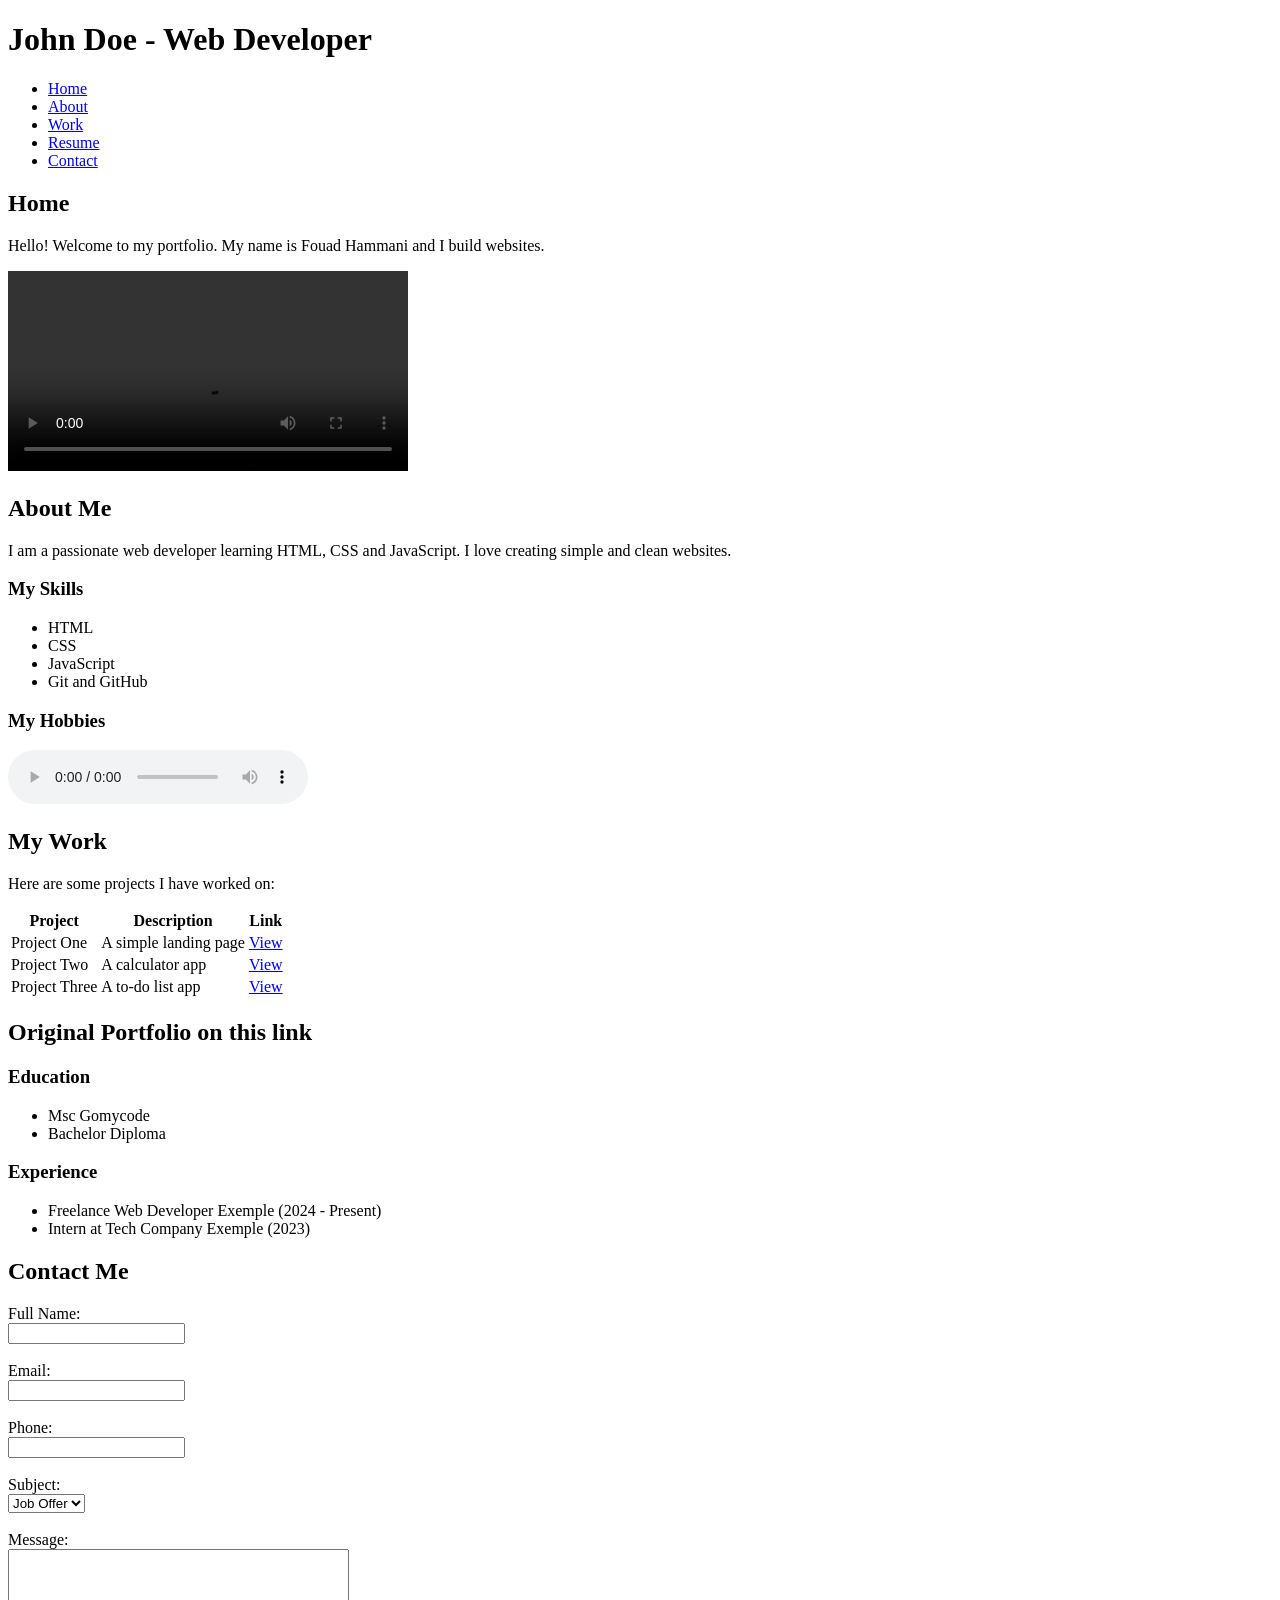
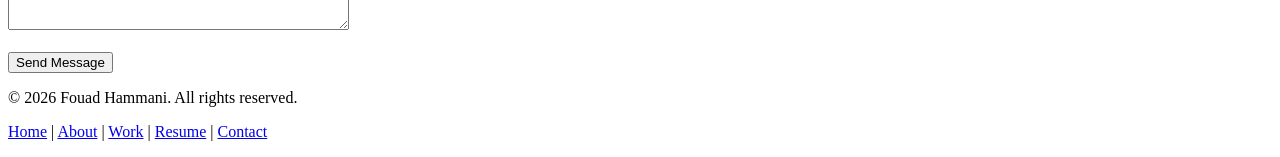
==== HTML-Project-Checkpoint-4/index.html @ 01df53b3 "HTML project 2 Checkpoint5" ====
<!DOCTYPE html>
<html lang="en">
<head>
  <meta charset="UTF-8">
  <title>My Portfolio</title>
</head>
<body>

  <header>
    <h1>John Doe - Web Developer</h1>
    <nav>
      <ul>
        <li><a href="#home">Home</a></li>
        <li><a href="#about">About</a></li>
        <li><a href="#work">Work</a></li>
        <li><a href="#resume">Resume</a></li>
        <li><a href="#contact">Contact</a></li>
      </ul>
    </nav>
  </header>

  <main>
    <section id="home">
      <h2>Home</h2>
      <p>Hello! Welcome to my portfolio. My name is Fouad Hammani and I build websites.</p>
      <video controls width="400">
        <source src="my-video.mp4" type="video/mp4">
        Your browser does not support the video tag.
      </video>
    </section>

    <section id="about">
      <h2>About Me</h2>
      <p>I am a passionate web developer learning HTML, CSS and JavaScript. I love creating simple and clean websites.</p>
      <h3>My Skills</h3>
      <ul>
        <li>HTML</li>
        <li>CSS</li>
        <li>JavaScript</li>
        <li>Git and GitHub</li>
      </ul>
      <h3>My Hobbies</h3>
      <audio controls>
        <source src="my-audio.mp3" type="audio/mpeg">
        Your browser does not support the audio tag.
      </audio>
    </section>

    <section id="work">
      <h2>My Work</h2>
      <p>Here are some projects I have worked on:</p>
      <table>
        <thead>
          <tr>
            <th>Project</th>
            <th>Description</th>
            <th>Link</th>
          </tr>
        </thead>
        <tbody>
          <tr>
            <td>Project One</td>
            <td>A simple landing page</td>
            <td><a href="#home">View</a></td>
          </tr>
          <tr>
            <td>Project Two</td>
            <td>A calculator app</td>
            <td><a href="#home">View</a></td>
          </tr>
          <tr>
            <td>Project Three</td>
            <td>A to-do list app</td>
            <td><a href="#home">View</a></td>
          </tr>
        </tbody>
      </table>
    </section>

    <section id="resume">
      <h2>Original Portfolio on this link <a><link rel="stylesheet" href="https://fouja.github.io/Portfolio/"></a></h2>
      <h3>Education</h3>
      <ul>
        <li>Msc Gomycode</li>
        <li>Bachelor Diploma</li>
      </ul>
      <h3>Experience</h3>
      <ul>
        <li>Freelance Web Developer Exemple (2024 - Present)</li>
        <li>Intern at Tech Company Exemple (2023)</li>
      </ul>
    </section>

    <section id="contact">
      <h2>Contact Me</h2>
      <form>
        <label for="fullname">Full Name:</label><br>
        <input type="text" id="fullname" name="fullname" required><br><br>

        <label for="email">Email:</label><br>
        <input type="email" id="email" name="email" required><br><br>

        <label for="phone">Phone:</label><br>
        <input type="tel" id="phone" name="phone"><br><br>

        <label for="subject">Subject:</label><br>
        <select id="subject" name="subject">
          <option value="job">Job Offer</option>
          <option value="question">Question</option>
          <option value="other">Other</option>
        </select><br><br>

        <label for="message">Message:</label><br>
        <textarea id="message" name="message" rows="5" cols="40"></textarea><br><br>

        <button type="submit">Send Message</button>
      </form>
    </section>
  </main>

  <footer>
    <p>&copy; 2026 Fouad Hammani. All rights reserved.</p>
    <p>
      <a href="#home">Home</a> |
      <a href="#about">About</a> |
      <a href="#work">Work</a> |
      <a href="#resume">Resume</a> |
      <a href="#contact">Contact</a>
    </p>
  </footer>

</body>
</html>
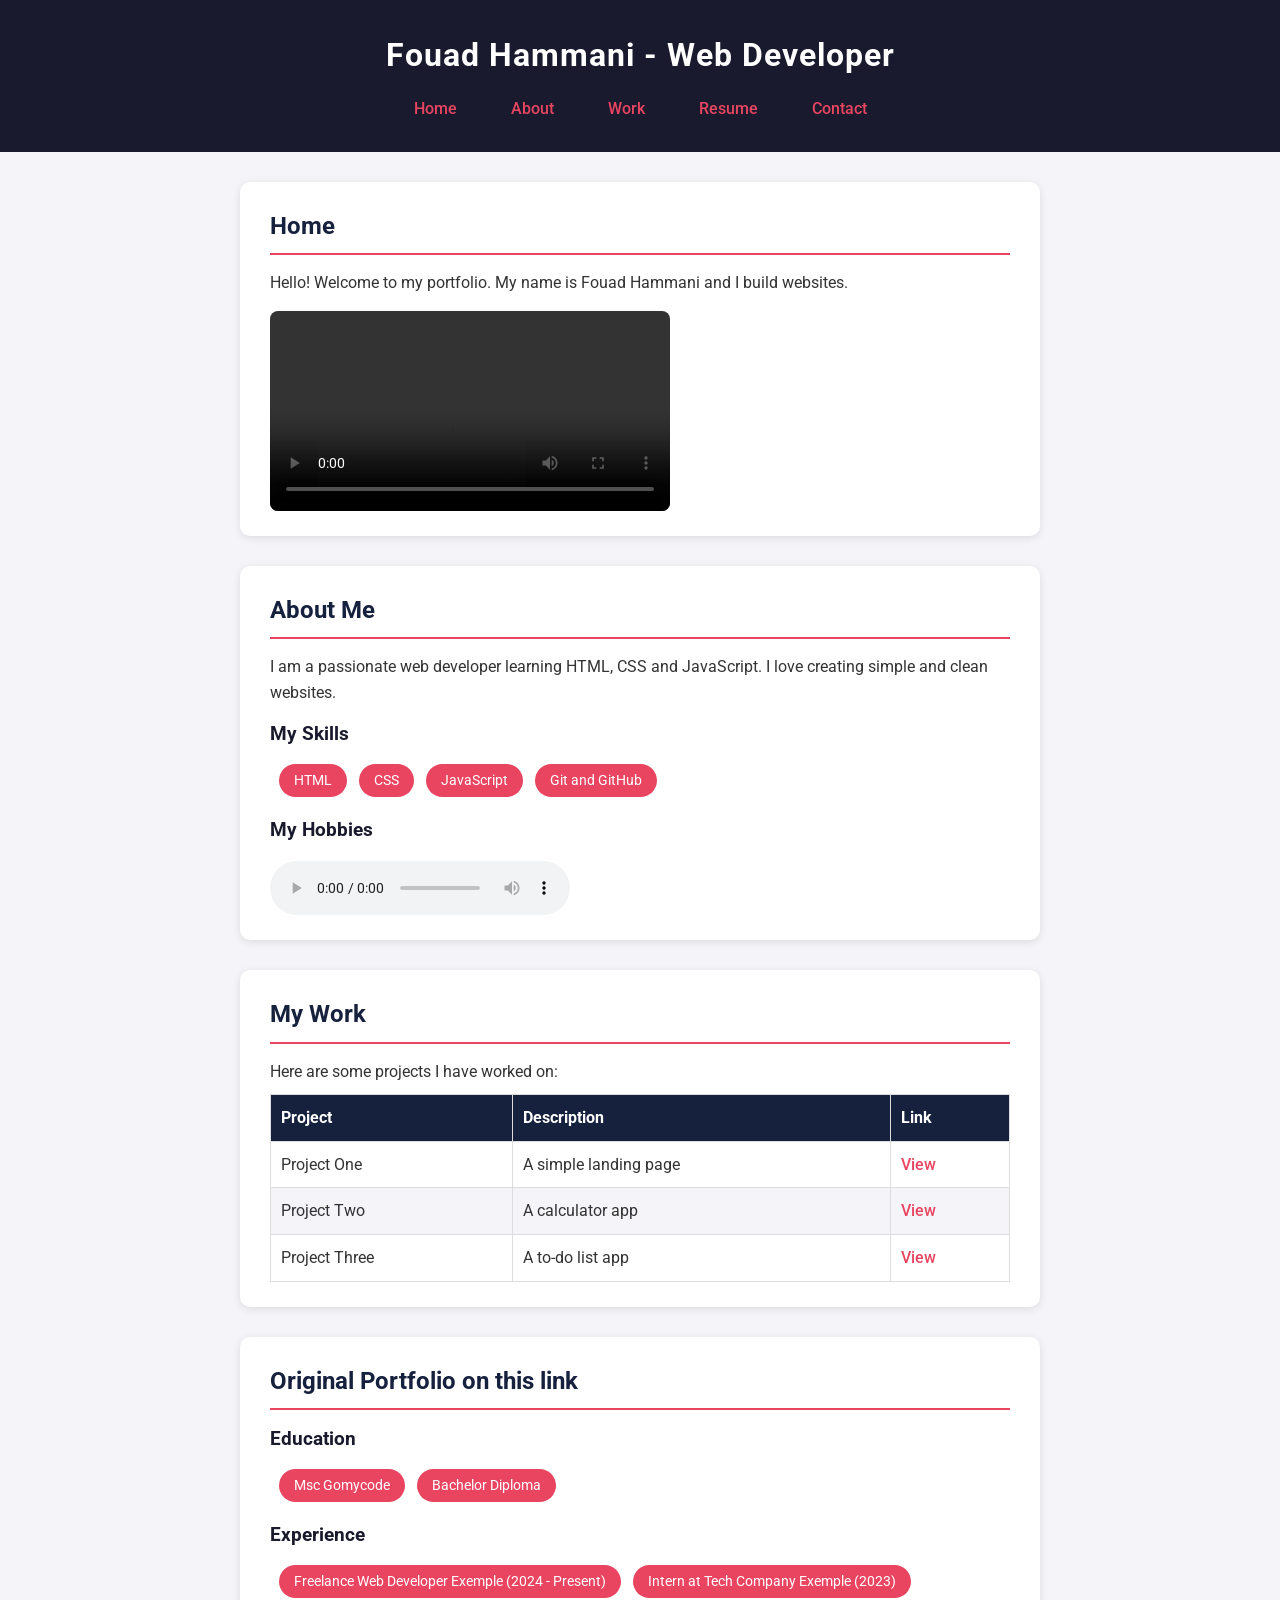
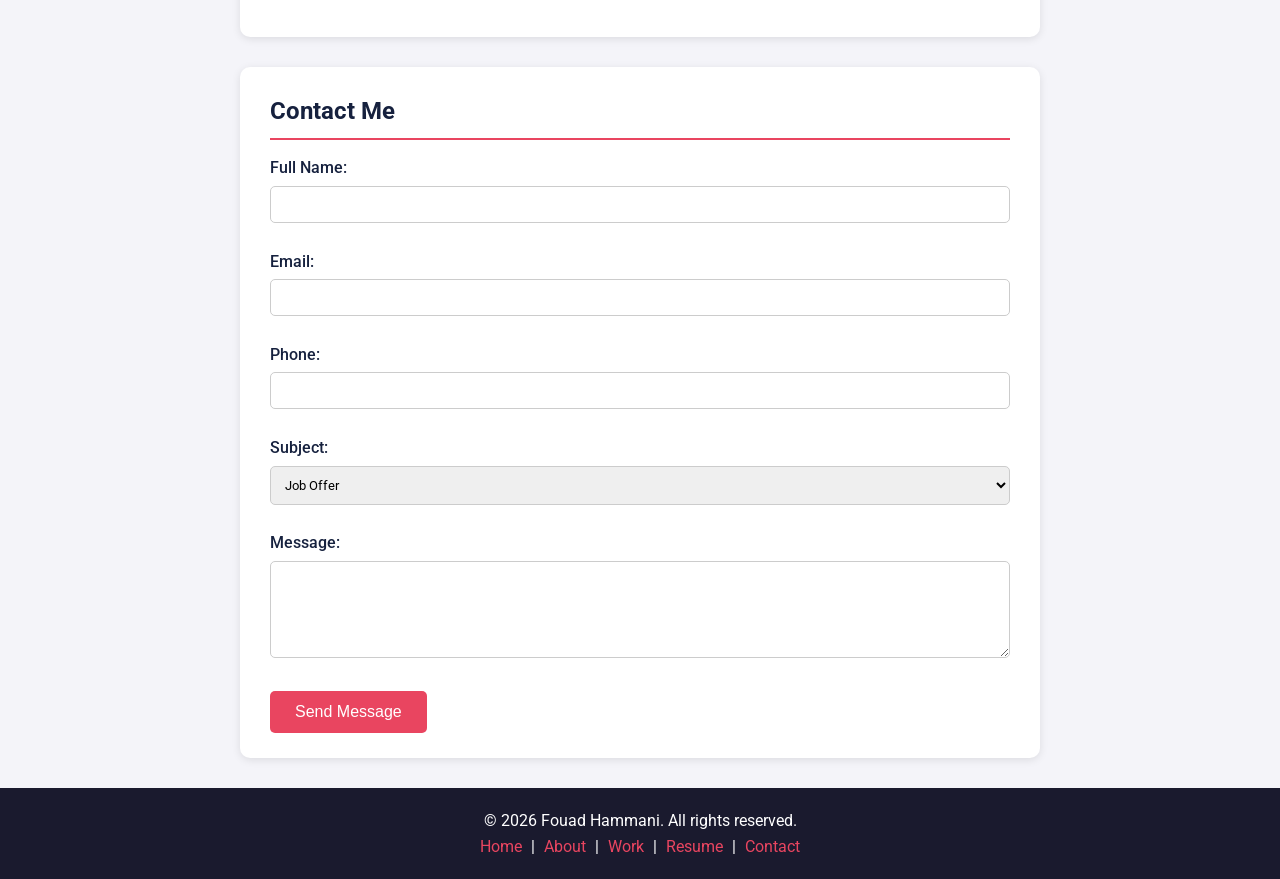
==== commit adb9320d: "Added style to portfolio project css" ====
--- a/HTML-Project-Checkpoint-4/index.html
+++ b/HTML-Project-Checkpoint-4/index.html
@@ -1,14 +1,15 @@
 <!DOCTYPE html>
 <html lang="en">
 <head>
-  <meta charset="UTF-8">
-  <title>My Portfolio</title>
-</head>
+    <meta charset="UTF-8">
+    <title>My Portfolio</title>
+    <link rel="stylesheet" href="styles.css">
+  </head>
 <body>
 
-  <header>
-    <h1>John Doe - Web Developer</h1>
-    <nav>
+  <header class="site-header">
+    <h1 class="site-title">Fouad Hammani - Web Developer</h1>
+    <nav class="navbar">
       <ul>
         <li><a href="#home">Home</a></li>
         <li><a href="#about">About</a></li>
@@ -20,36 +21,36 @@
   </header>
 
   <main>
-    <section id="home">
+    <section id="home" class="section">
       <h2>Home</h2>
       <p>Hello! Welcome to my portfolio. My name is Fouad Hammani and I build websites.</p>
-      <video controls width="400">
+      <video class="home-video" controls width="400">
         <source src="my-video.mp4" type="video/mp4">
         Your browser does not support the video tag.
       </video>
     </section>
 
-    <section id="about">
+    <section id="about" class="section">
       <h2>About Me</h2>
       <p>I am a passionate web developer learning HTML, CSS and JavaScript. I love creating simple and clean websites.</p>
       <h3>My Skills</h3>
-      <ul>
+      <ul class="skills-list">
         <li>HTML</li>
         <li>CSS</li>
         <li>JavaScript</li>
         <li>Git and GitHub</li>
       </ul>
       <h3>My Hobbies</h3>
-      <audio controls>
+      <audio class="hobby-audio" controls>
         <source src="my-audio.mp3" type="audio/mpeg">
         Your browser does not support the audio tag.
       </audio>
     </section>
 
-    <section id="work">
+    <section id="work" class="section">
       <h2>My Work</h2>
       <p>Here are some projects I have worked on:</p>
-      <table>
+      <table class="work-table">
         <thead>
           <tr>
             <th>Project</th>
@@ -77,23 +78,23 @@
       </table>
     </section>
 
-    <section id="resume">
+    <section id="resume" class="section">
       <h2>Original Portfolio on this link <a><link rel="stylesheet" href="https://fouja.github.io/Portfolio/"></a></h2>
       <h3>Education</h3>
-      <ul>
+      <ul class="edu-list">
         <li>Msc Gomycode</li>
         <li>Bachelor Diploma</li>
       </ul>
       <h3>Experience</h3>
-      <ul>
+      <ul class="exp-list">
         <li>Freelance Web Developer Exemple (2024 - Present)</li>
         <li>Intern at Tech Company Exemple (2023)</li>
       </ul>
     </section>
 
-    <section id="contact">
+    <section id="contact" class="section">
       <h2>Contact Me</h2>
-      <form>
+      <form class="contact-form">
         <label for="fullname">Full Name:</label><br>
         <input type="text" id="fullname" name="fullname" required><br><br>
 
@@ -118,7 +119,7 @@
     </section>
   </main>
 
-  <footer>
+  <footer class="site-footer">
     <p>&copy; 2026 Fouad Hammani. All rights reserved.</p>
     <p>
       <a href="#home">Home</a> |
--- a/HTML-Project-Checkpoint-4/styles.css
+++ b/HTML-Project-Checkpoint-4/styles.css
@@ -0,0 +1,187 @@
+/* Google Font - Roboto */
+@import url('https://fonts.googleapis.com/css2?family=Roboto:wght@300;400;500;700&display=swap');
+
+/* ===== General ===== */
+* {
+  margin: 0;
+  padding: 0;
+  box-sizing: border-box;
+}
+
+body {
+  font-family: 'Roboto', sans-serif;
+  background-color: #f4f4f9;
+  color: #333;
+  line-height: 1.6;
+}
+
+/* ===== Header / Navbar ===== */
+.site-header {
+  background-color: #1a1a2e;
+  color: #fff;
+  padding: 30px 20px;
+  text-align: center;
+}
+
+.site-title {
+  font-size: 2rem;
+  margin-bottom: 15px;
+  letter-spacing: 1px;
+}
+
+.navbar ul {
+  list-style: none;
+  /* display the navbar inline */
+  text-align: center;
+}
+
+.navbar li {
+  display: inline-block;
+  margin: 0 15px;
+}
+
+.navbar a {
+  color: #e94560;
+  text-decoration: none;
+  font-weight: 500;
+  padding: 5px 10px;
+  transition: color 0.3s ease;
+}
+
+.navbar a:hover {
+  color: #fff;
+}
+
+/* ===== Sections ===== */
+.section {
+  max-width: 800px;
+  margin: 30px auto;
+  background-color: #fff;
+  padding: 25px 30px;
+  border-radius: 10px;
+  box-shadow: 0 2px 8px rgba(0, 0, 0, 0.1);
+}
+
+.section h2 {
+  color: #16213e;
+  border-bottom: 2px solid #e94560;
+  padding-bottom: 8px;
+  margin-bottom: 15px;
+}
+
+.section h3 {
+  color: #1a1a2e;
+  margin: 15px 0 8px;
+}
+
+.section p {
+  margin-bottom: 10px;
+}
+
+/* ===== Lists ===== */
+.skills-list,
+.edu-list,
+.exp-list {
+  list-style: none;
+  margin: 10px 0 10px 5px;
+}
+
+.skills-list li,
+.edu-list li,
+.exp-list li {
+  background-color: #e94560;
+  color: #fff;
+  display: inline-block;
+  padding: 5px 15px;
+  margin: 4px;
+  border-radius: 20px;
+  font-size: 0.9rem;
+}
+
+/* ===== Table ===== */
+.work-table {
+  width: 100%;
+  border-collapse: collapse;
+  margin-top: 10px;
+}
+
+.work-table th,
+.work-table td {
+  border: 1px solid #ddd;
+  padding: 10px;
+  text-align: left;
+}
+
+.work-table th {
+  background-color: #16213e;
+  color: #fff;
+}
+
+.work-table tr:nth-child(even) {
+  background-color: #f4f4f9;
+}
+
+.work-table a {
+  color: #e94560;
+  text-decoration: none;
+  font-weight: 500;
+}
+
+/* ===== Media ===== */
+.home-video,
+.hobby-audio {
+  display: block;
+  margin-top: 15px;
+  border-radius: 8px;
+}
+
+/* ===== Form ===== */
+.contact-form label {
+  font-weight: 500;
+  color: #16213e;
+}
+
+.contact-form input,
+.contact-form select,
+.contact-form textarea {
+  width: 100%;
+  padding: 10px;
+  margin-top: 5px;
+  border: 1px solid #ccc;
+  border-radius: 5px;
+  font-family: 'Roboto', sans-serif;
+}
+
+.contact-form button {
+  background-color: #e94560;
+  color: #fff;
+  border: none;
+  padding: 12px 25px;
+  border-radius: 5px;
+  font-size: 1rem;
+  cursor: pointer;
+  transition: background-color 0.3s ease;
+}
+
+.contact-form button:hover {
+  background-color: #16213e;
+}
+
+/* ===== Footer ===== */
+.site-footer {
+  background-color: #1a1a2e;
+  color: #fff;
+  text-align: center;
+  padding: 20px;
+  margin-top: 30px;
+}
+
+.site-footer a {
+  color: #e94560;
+  text-decoration: none;
+  margin: 0 5px;
+}
+
+.site-footer a:hover {
+  text-decoration: underline;
+}
